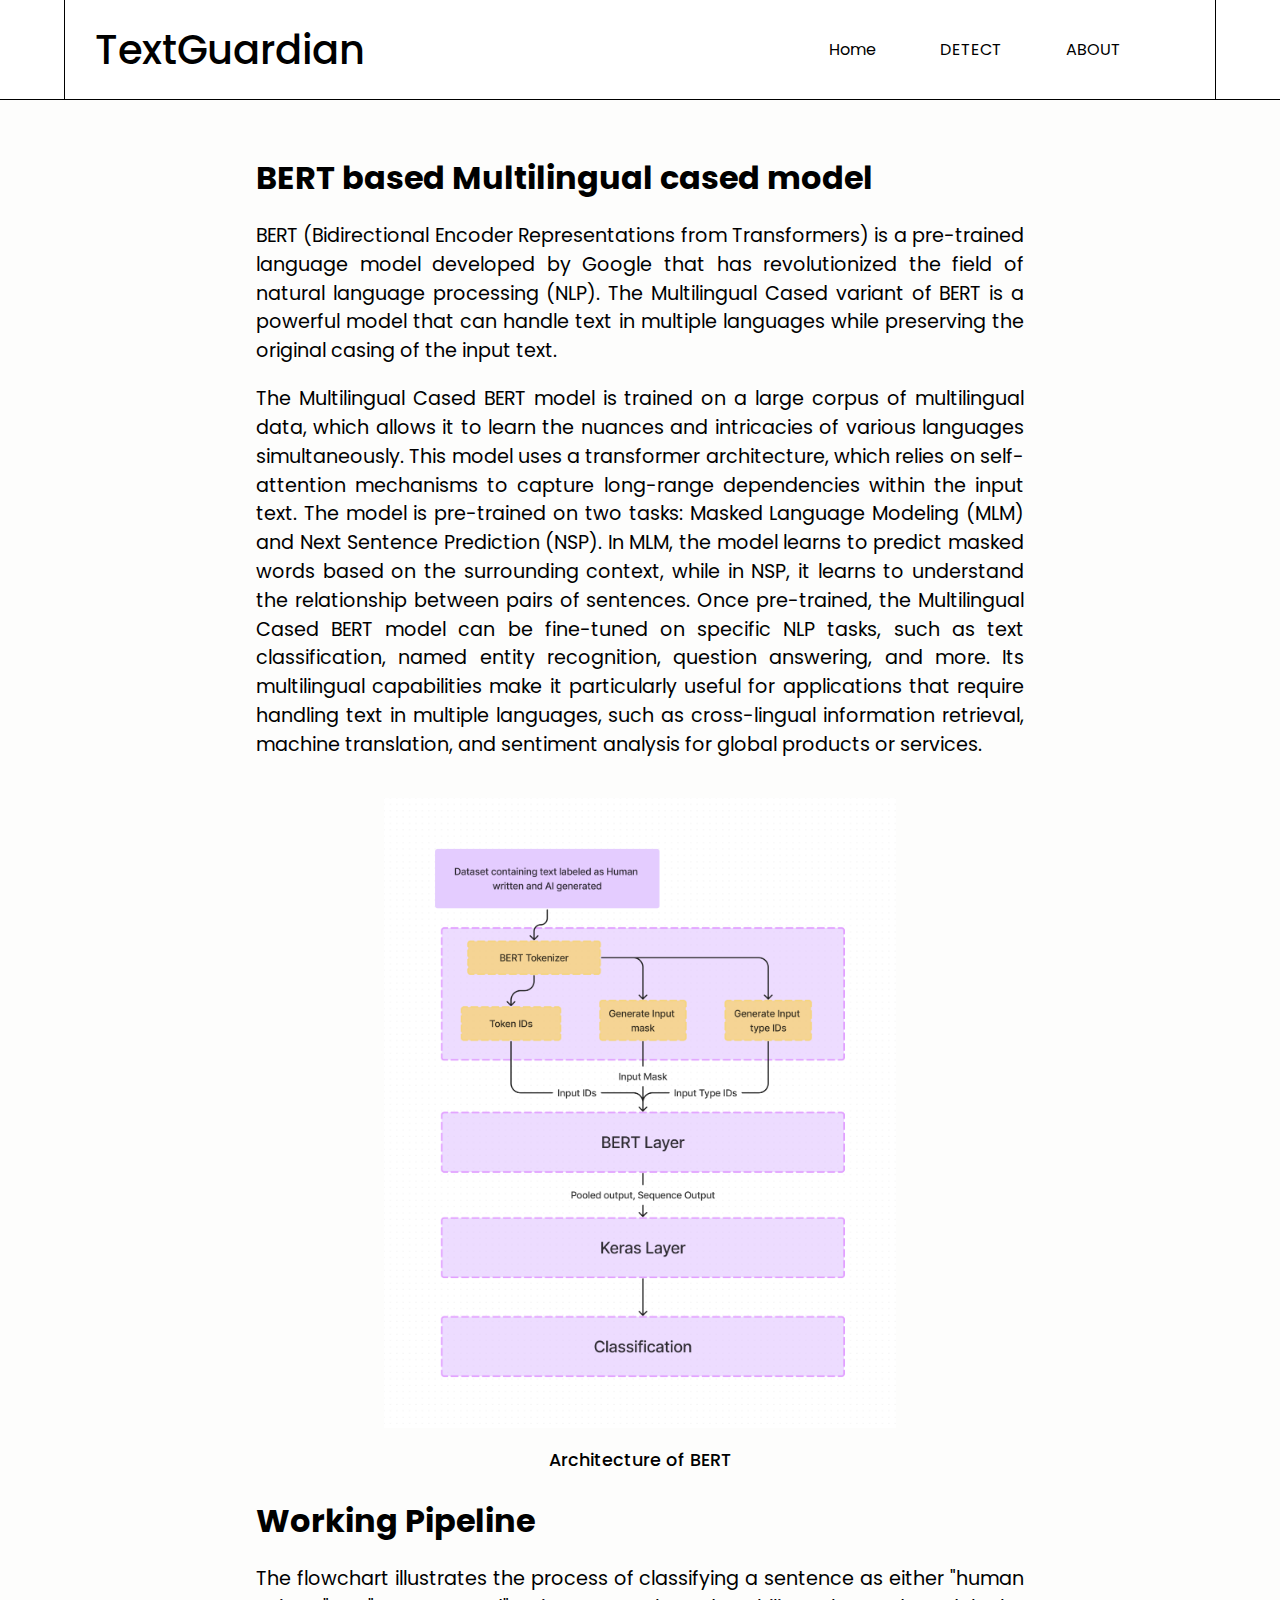
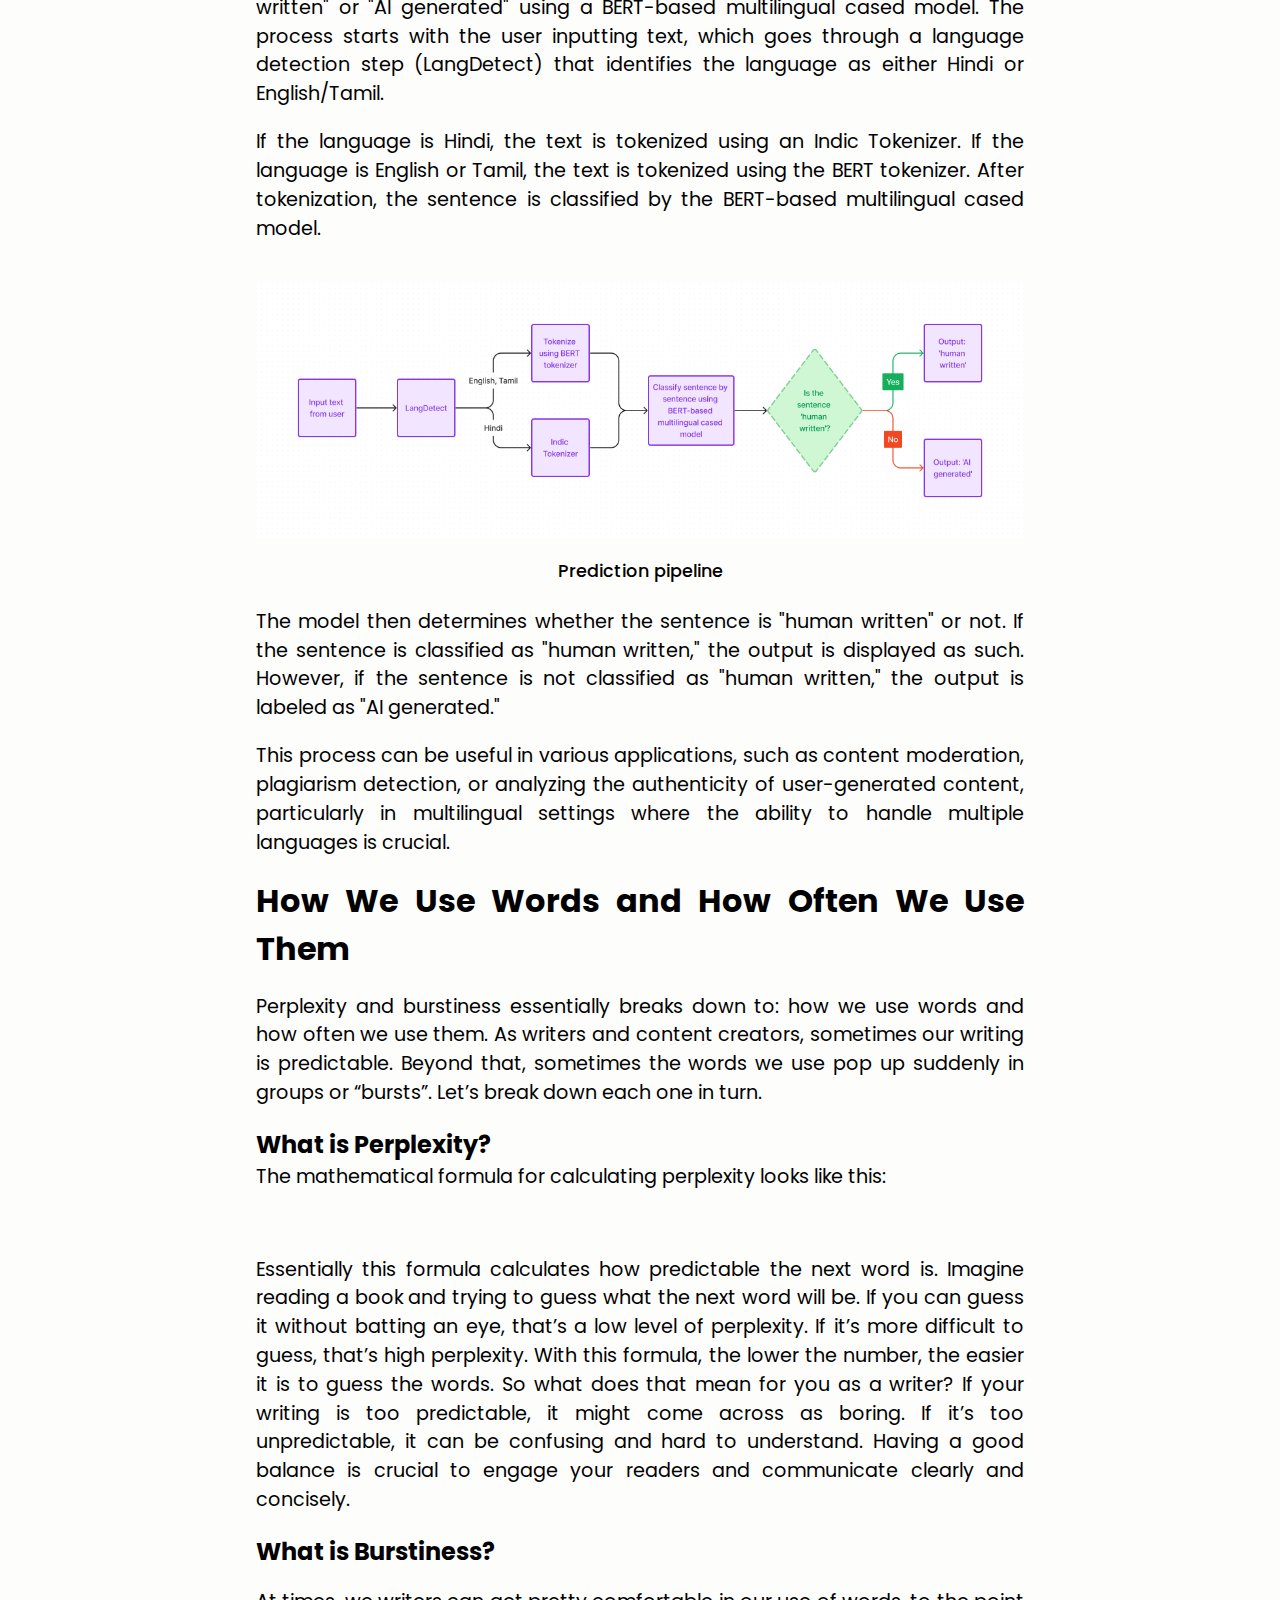
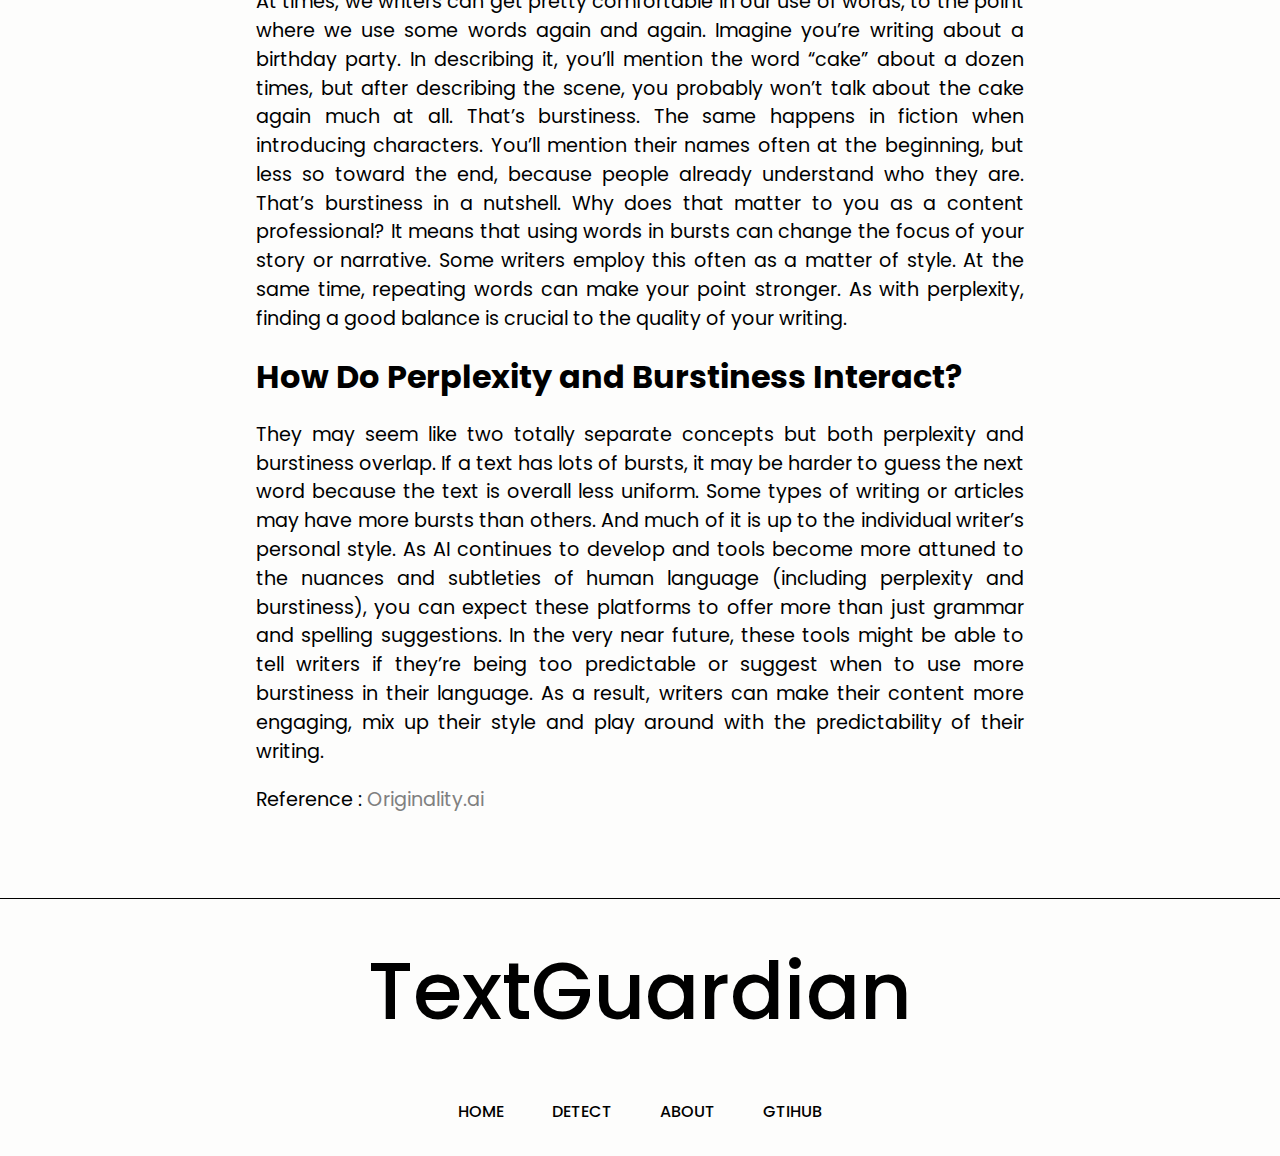
==== templates/about.html @ bb66eed3 "First commit" ====
<!DOCTYPE html>
<html lang="en">
  <head>
    <meta charset="UTF-8" />
    <meta name="viewport" content="width=device-width, initial-scale=1.0" />
    <link rel="stylesheet" href="../static/about.css" />
    <link
      href="https://cdn.jsdelivr.net/npm/remixicon@4.2.0/fonts/remixicon.css"
      rel="stylesheet"
    />
    <link
      rel="shortcut icon"
      href="../static/favicon.png"
      type="image/x-icon"
    />
    <title>TextGuardian</title>
  </head>
  <body>
    <div id="main">
      <div class="nav">
        <div class="nav-container">
          <div class="logo">
            <a href="/" class="lg-logo">TextGuardian</a>
            <a href="/" class="sm-logo">TG</a>
          </div>
          <div class="menu">
            <a href="/">Home</a>
            <a href="/detect">DETECT</a>
            <a href="/about">ABOUT</a>
            <a href="https://github.com/Asrar-Ahammad/TextGuardian">
              <i class="ri-github-fill"></i>
            </a>
          </div>
          <div class="menu-res">
            <a href="/">Home</a>
            <a href="/detect">DETECT</a>
            <a href="/about">ABOUT</a>
            <a href="https://github.com/Asrar-Ahammad/TextGuardian">
              <i class="ri-github-fill"></i>
            </a>
          </div>
          <div class="menu-icon">
            <i class="ri-menu-line"></i>
          </div>
        </div>
      </div>
      <div class="explain">
        <h3>BERT based Multilingual cased model</h3>
        <p>
          BERT (Bidirectional Encoder Representations from Transformers) is a
          pre-trained language model developed by Google that has revolutionized
          the field of natural language processing (NLP). The Multilingual Cased
          variant of BERT is a powerful model that can handle text in multiple
          languages while preserving the original casing of the input text.
        </p>
        <p>
          The Multilingual Cased BERT model is trained on a large corpus of
          multilingual data, which allows it to learn the nuances and
          intricacies of various languages simultaneously. This model uses a
          transformer architecture, which relies on self-attention mechanisms to
          capture long-range dependencies within the input text. The model is
          pre-trained on two tasks: Masked Language Modeling (MLM) and Next
          Sentence Prediction (NSP). In MLM, the model learns to predict masked
          words based on the surrounding context, while in NSP, it learns to
          understand the relationship between pairs of sentences. Once
          pre-trained, the Multilingual Cased BERT model can be fine-tuned on
          specific NLP tasks, such as text classification, named entity
          recognition, question answering, and more. Its multilingual
          capabilities make it particularly useful for applications that require
          handling text in multiple languages, such as cross-lingual information
          retrieval, machine translation, and sentiment analysis for global
          products or services.
        </p>
        <div class="img-center">
          <img
            src="../static/BERT architecture 1.png"
            class="architecture"
            alt=""
          />
          <h4>Architecture of BERT</h4>
        </div>
        <h3>Working Pipeline</h3>
        <p>
          The flowchart illustrates the process of classifying a sentence as
          either "human written" or "AI generated" using a BERT-based
          multilingual cased model. The process starts with the user inputting
          text, which goes through a language detection step (LangDetect) that
          identifies the language as either Hindi or English/Tamil.
        </p>
        <p>
          If the language is Hindi, the text is tokenized using an Indic
          Tokenizer. If the language is English or Tamil, the text is tokenized
          using the BERT tokenizer. After tokenization, the sentence is
          classified by the BERT-based multilingual cased model.
        </p>
        <div class="img-center">
          <img
            src="../static/Prediction workflow.png"
            class="prediction-workflow"
            alt=""
          />
          <h4>Prediction pipeline</h4>
        </div>
        <p>
          The model then determines whether the sentence is "human written" or
          not. If the sentence is classified as "human written," the output is
          displayed as such. However, if the sentence is not classified as
          "human written," the output is labeled as "AI generated."
        </p>
        <p>
          This process can be useful in various applications, such as content
          moderation, plagiarism detection, or analyzing the authenticity of
          user-generated content, particularly in multilingual settings where
          the ability to handle multiple languages is crucial.
        </p>
        <h3>How We Use Words and How Often We Use Them</h3>
        <p>
          Perplexity and burstiness essentially breaks down to: how we use words
          and how often we use them. As writers and content creators, sometimes
          our writing is predictable. Beyond that, sometimes the words we use
          pop up suddenly in groups or “bursts”. Let’s break down each one in
          turn.
        </p>
        <h4>What is Perplexity?</h4>
        <h5>
          The mathematical formula for calculating perplexity looks like this:
        </h5>
        <img
          src="https://assets-global.website-files.com/63ee996e404f640fa6b177c9/64e2315e1d1c34380ee14a7f_mathematical-formula-for-calculating-perplexity.jpg"
          alt=""
        />
        <p>
          Essentially this formula calculates how predictable the next word is.
          Imagine reading a book and trying to guess what the next word will be.
          If you can guess it without batting an eye, that’s a low level of
          perplexity. If it’s more difficult to guess, that’s high perplexity.
          With this formula, the lower the number, the easier it is to guess the
          words. So what does that mean for you as a writer? If your writing is
          too predictable, it might come across as boring. If it’s too
          unpredictable, it can be confusing and hard to understand. Having a
          good balance is crucial to engage your readers and communicate clearly
          and concisely.
        </p>
        <h4>What is Burstiness?</h4>
        <p>
          At times, we writers can get pretty comfortable in our use of words,
          to the point where we use some words again and again. Imagine you’re
          writing about a birthday party. In describing it, you’ll mention the
          word “cake” about a dozen times, but after describing the scene, you
          probably won’t talk about the cake again much at all. That’s
          burstiness. The same happens in fiction when introducing characters.
          You’ll mention their names often at the beginning, but less so toward
          the end, because people already understand who they are. That’s
          burstiness in a nutshell. Why does that matter to you as a content
          professional? It means that using words in bursts can change the focus
          of your story or narrative. Some writers employ this often as a matter
          of style. At the same time, repeating words can make your point
          stronger. As with perplexity, finding a good balance is crucial to the
          quality of your writing.
        </p>
        <h3>How Do Perplexity and Burstiness Interact?</h3>
        <p>
          They may seem like two totally separate concepts but both perplexity
          and burstiness overlap. If a text has lots of bursts, it may be harder
          to guess the next word because the text is overall less uniform. Some
          types of writing or articles may have more bursts than others. And
          much of it is up to the individual writer’s personal style. As AI
          continues to develop and tools become more attuned to the nuances and
          subtleties of human language (including perplexity and burstiness),
          you can expect these platforms to offer more than just grammar and
          spelling suggestions. In the very near future, these tools might be
          able to tell writers if they’re being too predictable or suggest when
          to use more burstiness in their language. As a result, writers can
          make their content more engaging, mix up their style and play around
          with the predictability of their writing.
        </p>
        <p>
          Reference :
          <a
            href="https://originality.ai/blog/perplexity-and-burstiness-in-writing"
            >Originality.ai</a
          >
        </p>
      </div>
      <div id="footer">
        <div class="footer-logo">
          <h3>TextGuardian</h3>
        </div>
        <div class="footer-menu">
          <a href="/">HOME</a>
          <a href="/detect">DETECT</a>
          <a href="/about">ABOUT</a>
          <a href="https://github.com/Asrar-Ahammad/TextGuardian">GTIHUB</a>
        </div>
      </div>
    </div>
  </body>
  <script src="../static/script.js"></script>
</html>
---- static/about.css ----
@import url("https://fonts.googleapis.com/css2?family=Poppins:ital,wght@0,100;0,200;0,300;0,400;0,500;0,600;0,700;0,800;0,900;1,100;1,200;1,300;1,400;1,500;1,600;1,700;1,800;1,900&display=swap");

* {
  margin: 0;
  padding: 0;
  box-sizing: border-box;
  font-family: "Poppins", sans-serif;
}

html,
body {
  height: 100%;
  width: 100%;
  background-color: #fdfdfc;
}

a {
  text-decoration: none;
  color: black;
}

#main {
  height: 100%;
}

/* =============== Navbar ================== */

.nav {
  width: 100%;
  height: 100px;
  display: flex;
  align-items: center;
  justify-content: center;
  border-bottom: 1px solid black;
  position: fixed;
  top: 0;
  z-index: 9;
  background-color: white;
}

.logo a {
  font-size: 2.5rem;
  font-weight: 500;
}

.nav-container {
  width: 90%;
  height: 100px;
  padding: 30px;
  display: flex;
  align-items: center;
  justify-content: space-between;
  border-left: 1px solid black;
  border-right: 1px solid black;
  position: relative;
}

.menu i {
  font-size: 1.75rem;
}

.menu {
  display: flex;
  align-items: center;
  gap: 4rem;
}

.menu a:hover {
  text-decoration: underline;
}

/* ============= Explain section ================ */
.explain {
  padding: 5vw 20vw;
  text-align: justify;
  margin-top: 90px;
  width: 100%;
}
.explain h3 {
  font-size: 2rem;
  margin-bottom: 1.25rem;
}
.explain h4 {
  font-size: 1.5rem;
}
.explain h5 {
  text-align: left;
  font-weight: 400;
  font-size: 1.2rem;
}
.explain p {
  font-size: 1.2rem;
  margin: 1.2rem 0;
  line-height: 1.5;
}
.explain img {
  margin: 1.2rem 0;
}

.explain a {
  color: grey;
}
.explain a:hover {
  text-decoration: underline;
}

.architecture{
  text-align: center;
  height: 70vh;
}
.prediction-workflow{
  width: 60vw;
}

.img-center{
  width: 100%;
  display: flex;
  align-items: center;
  justify-content: center;
  flex-direction: column;
  margin-bottom: 1.5rem;
}
.img-center h4{
  font-size: 1.1rem;
  font-weight: 500;
}
/* ============== Footer ============= */
#footer {
  height: fit-content;
  padding: 2rem 0;
  border-top: 1px solid black;
  display: flex;
  align-items: center;
  justify-content: center;
  flex-direction: column;
}

.footer-logo h3 {
  font-size: 5rem;
  font-weight: 500;
}

.footer-menu {
  display: flex;
  align-items: center;
  justify-content: center;
  gap: 3rem;
  margin-top: 3rem;
}

.footer-menu a {
  font-weight: 450;
}

.footer-menu a:hover {
  text-decoration: underline;
}

/* ========= responsive ======== */
.sm-logo{
  display: none;
}

.menu-icon {
  display: none;
}

.menu-res {
  display: none;
}

@media (max-width: 768px) {
  .menu-icon {
    display: block;
    font-size: 1.75rem;
  }

  .menu {
    display: none;
  }

  .menu-res {
    display: none;
    position: absolute;
    border: 1px solid black;
    background-color: #fdfdfc;
    top: 80%;
    right: 5%;
    height: fit-content;
    width: 45%;
    flex-direction: column;
    padding: 3rem 0;
    font-size: 1.25rem;
    align-items: center;
    gap: 2rem;
  }
  .hero-heading h1 {
    font-size: 2rem;
    width: 90%;
  }
  .heading h1 {
    font-size: 1.75rem;
  }

  .home-section {
    background-image: url("./heroimg.webp");
  }
  .sm-logo {
    display: block;
  }
  .lg-logo {
    display: none;
  }

  .explain img {
    width: 90%;
  }

  .explain {
    padding: 5vw 7vw;
    text-align: justify;
  }
  .explain h3 {
    font-size: 1.5rem;
    margin-bottom: 1.25rem;
  }

  .footer-logo h3 {
    font-size: 2.5rem;
  }

  .footer-menu {
    flex-direction: column;
  }
}
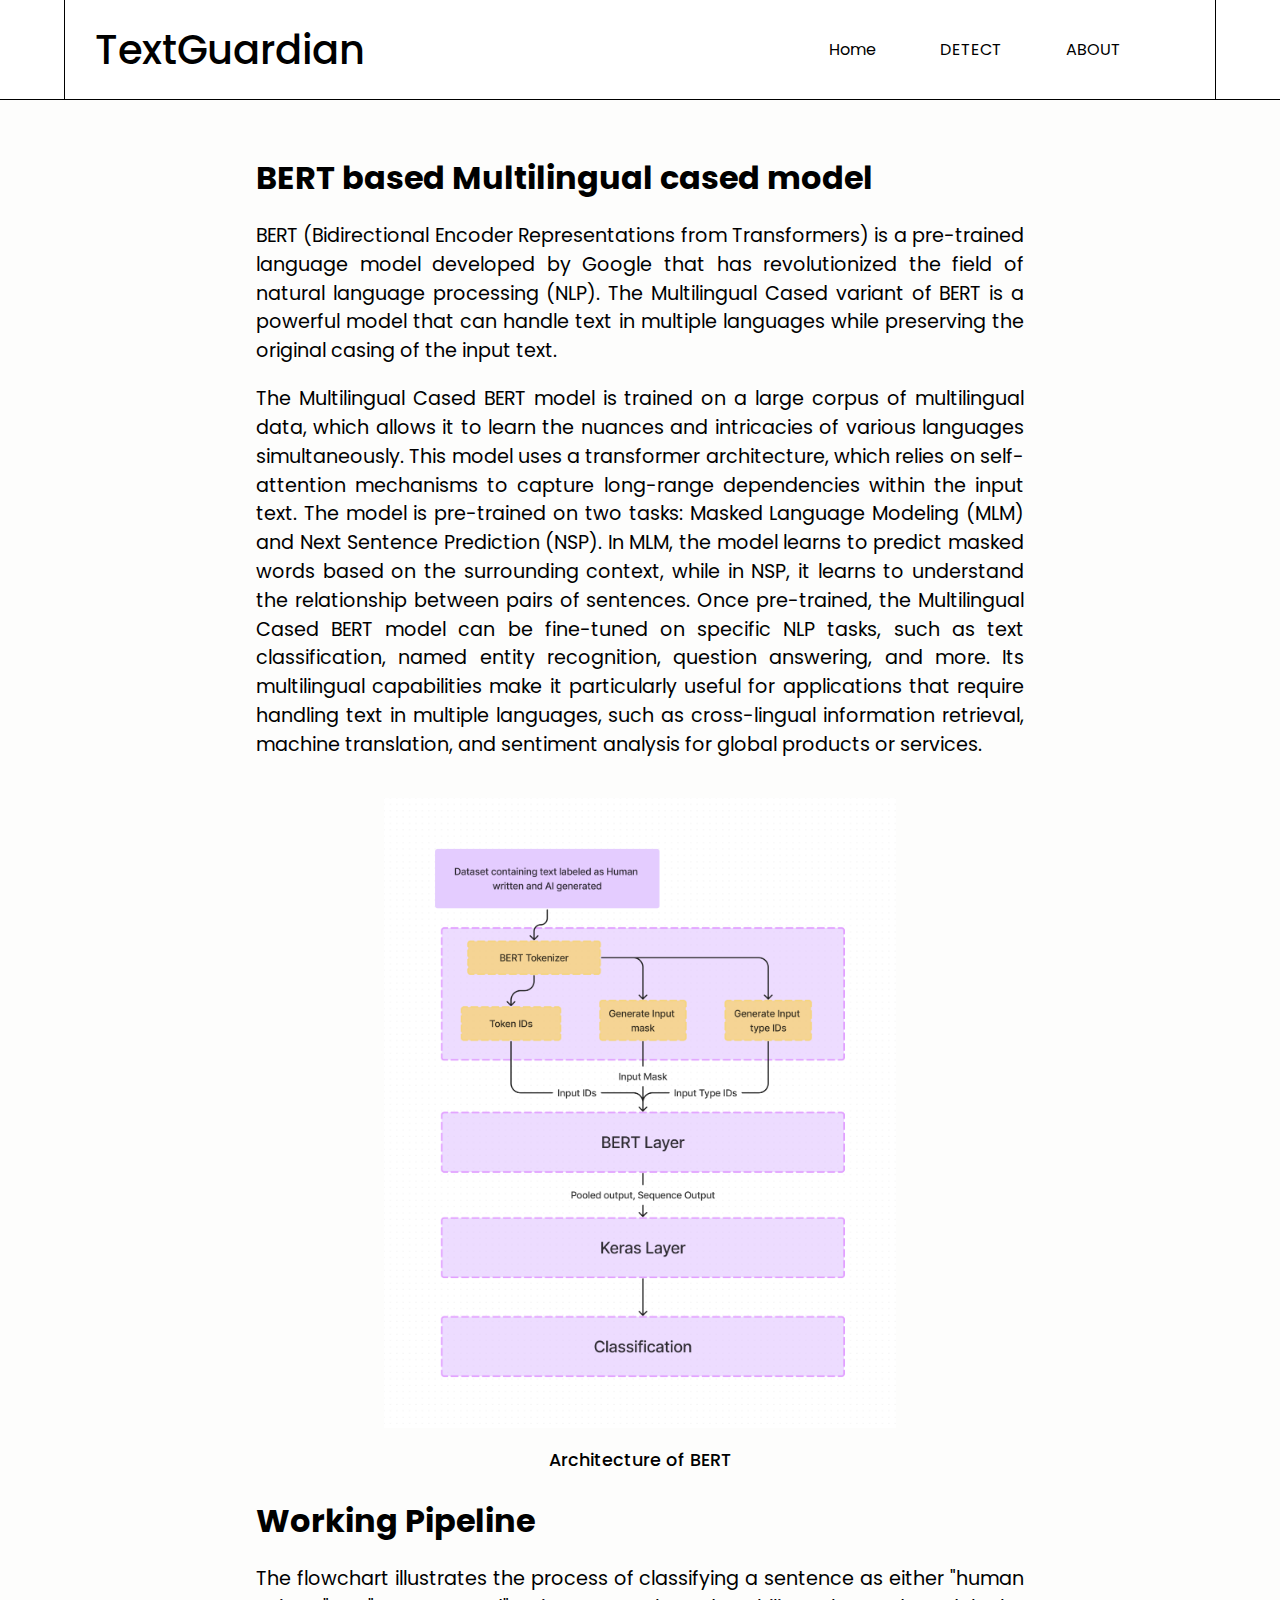
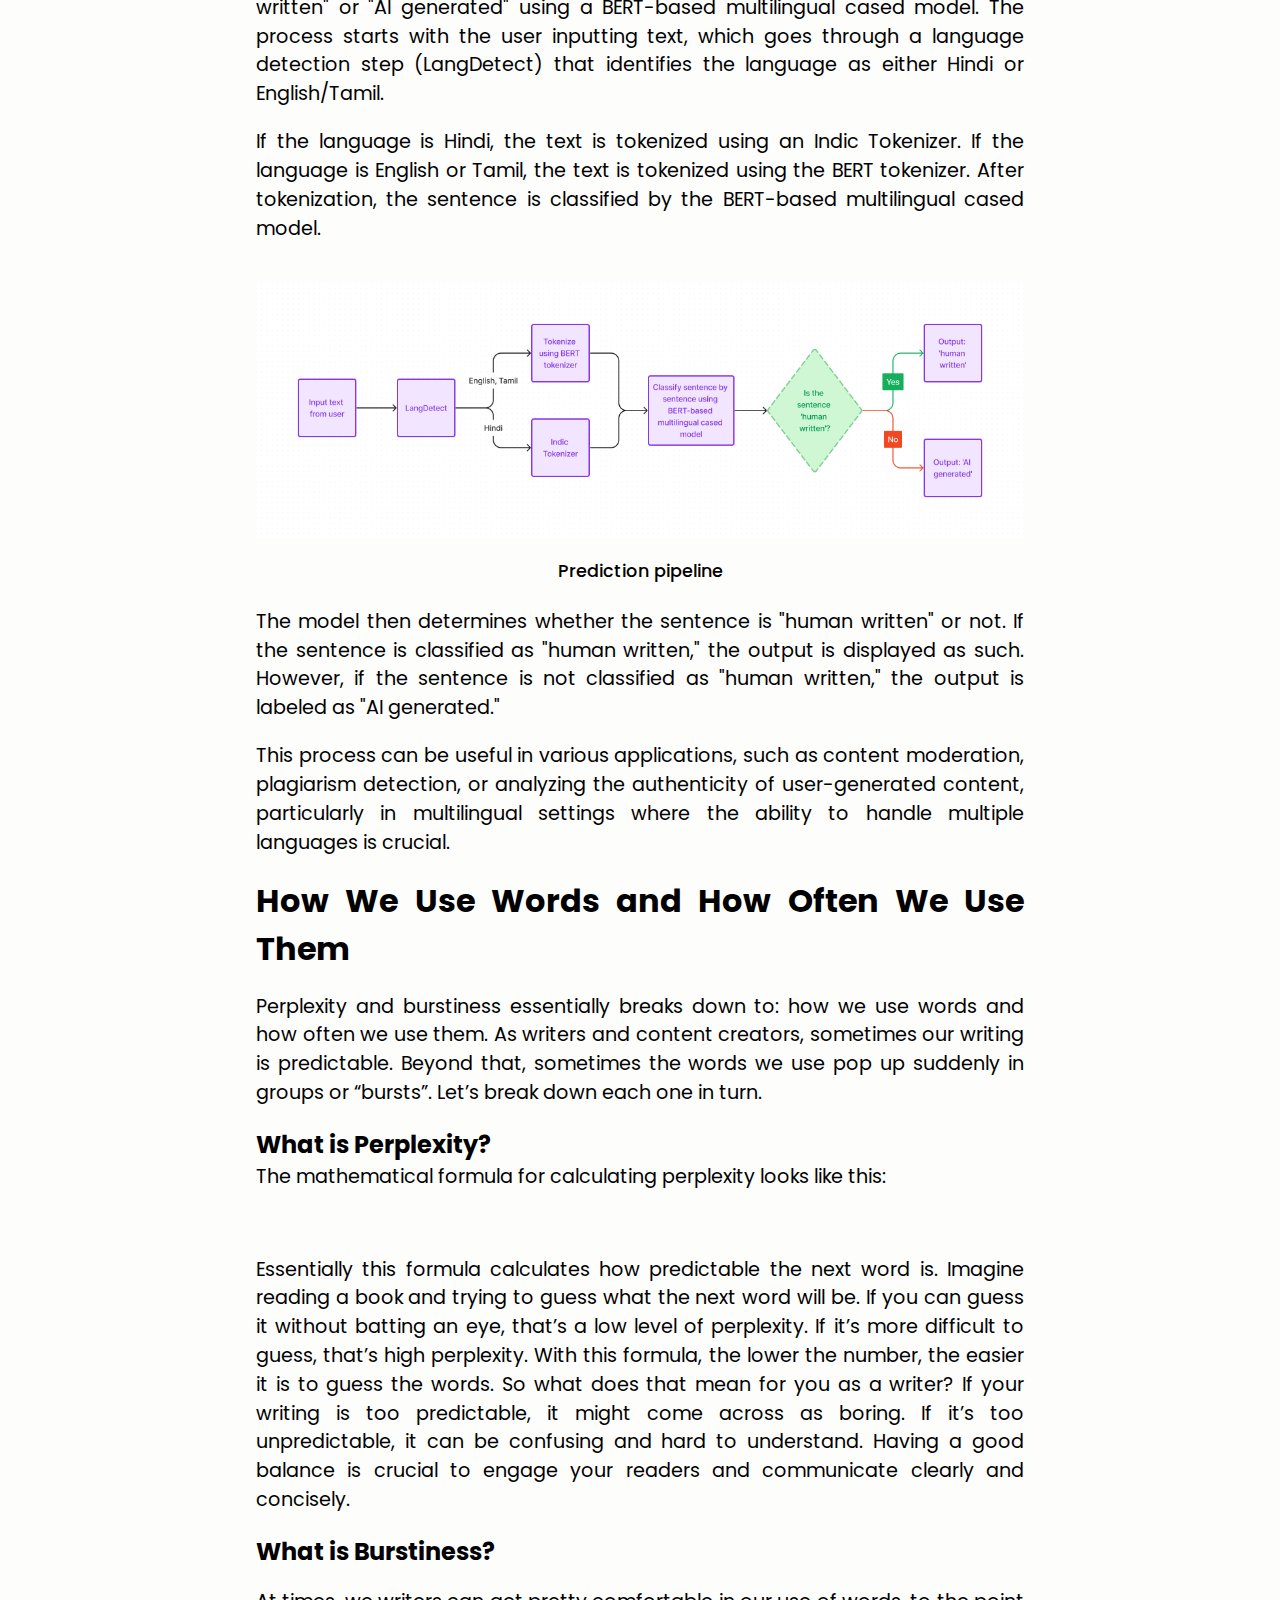
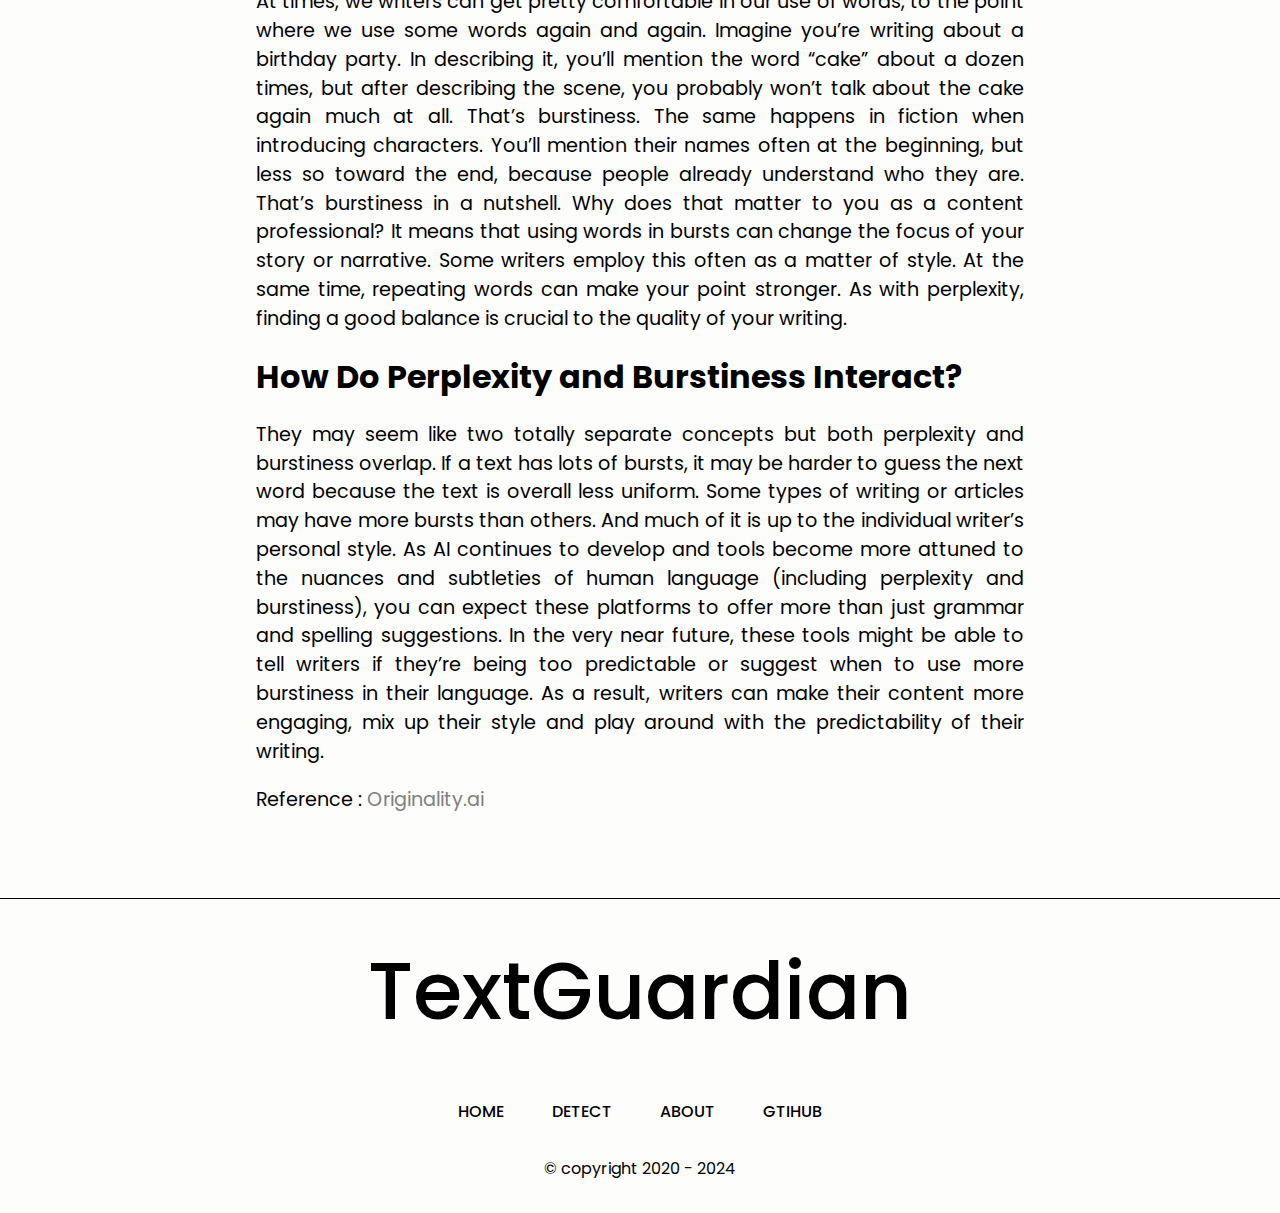
==== commit dc311eb2: "Added copyright" ====
--- a/templates/about.html
+++ b/templates/about.html
@@ -3,7 +3,7 @@
   <head>
     <meta charset="UTF-8" />
     <meta name="viewport" content="width=device-width, initial-scale=1.0" />
-    <link rel="stylesheet" href="../static/about.css" />
+    <link rel="stylesheet" href="../static/css/about.css" />
     <link
       href="https://cdn.jsdelivr.net/npm/remixicon@4.2.0/fonts/remixicon.css"
       rel="stylesheet"
@@ -27,7 +27,7 @@
             <a href="/">Home</a>
             <a href="/detect">DETECT</a>
             <a href="/about">ABOUT</a>
-            <a href="https://github.com/Asrar-Ahammad/TextGuardian">
+            <a href="https://github.com/Asrar-Ahammad/text-classification">
               <i class="ri-github-fill"></i>
             </a>
           </div>
@@ -35,7 +35,7 @@
             <a href="/">Home</a>
             <a href="/detect">DETECT</a>
             <a href="/about">ABOUT</a>
-            <a href="https://github.com/Asrar-Ahammad/TextGuardian">
+            <a href="https://github.com/Asrar-Ahammad/text-classification">
               <i class="ri-github-fill"></i>
             </a>
           </div>
@@ -73,7 +73,7 @@
         </p>
         <div class="img-center">
           <img
-            src="../static/BERT architecture 1.png"
+            src="../static/images/BERT architecture 1.png"
             class="architecture"
             alt=""
           />
@@ -95,7 +95,7 @@
         </p>
         <div class="img-center">
           <img
-            src="../static/Prediction workflow.png"
+            src="../static/images/Prediction workflow.png"
             class="prediction-workflow"
             alt=""
           />
@@ -190,10 +190,11 @@
           <a href="/">HOME</a>
           <a href="/detect">DETECT</a>
           <a href="/about">ABOUT</a>
-          <a href="https://github.com/Asrar-Ahammad/TextGuardian">GTIHUB</a>
-        </div>
+          <a href="https://github.com/Asrar-Ahammad/text-classification">GTIHUB</a>
+        </div>
+        <p style="margin-top: 2rem;">© copyright 2020 - 2024</p>
       </div>
     </div>
   </body>
-  <script src="../static/script.js"></script>
+  <script src="../static/js/script.js"></script>
 </html>
--- a/static/css/about.css
+++ b/static/css/about.css
@@ -0,0 +1,239 @@
+@import url("https://fonts.googleapis.com/css2?family=Poppins:ital,wght@0,100;0,200;0,300;0,400;0,500;0,600;0,700;0,800;0,900;1,100;1,200;1,300;1,400;1,500;1,600;1,700;1,800;1,900&display=swap");
+
+* {
+  margin: 0;
+  padding: 0;
+  box-sizing: border-box;
+  font-family: "Poppins", sans-serif;
+}
+
+html,
+body {
+  height: 100%;
+  width: 100%;
+  background-color: #fdfdfc;
+}
+
+a {
+  text-decoration: none;
+  color: black;
+}
+
+#main {
+  height: 100%;
+}
+
+/* =============== Navbar ================== */
+
+.nav {
+  width: 100%;
+  height: 100px;
+  display: flex;
+  align-items: center;
+  justify-content: center;
+  border-bottom: 1px solid black;
+  position: fixed;
+  top: 0;
+  z-index: 9;
+  background-color: white;
+}
+
+.logo a {
+  font-size: 2.5rem;
+  font-weight: 500;
+}
+
+.nav-container {
+  width: 90%;
+  height: 100px;
+  padding: 30px;
+  display: flex;
+  align-items: center;
+  justify-content: space-between;
+  border-left: 1px solid black;
+  border-right: 1px solid black;
+  position: relative;
+}
+
+.menu i {
+  font-size: 1.75rem;
+}
+
+.menu {
+  display: flex;
+  align-items: center;
+  gap: 4rem;
+}
+
+.menu a:hover {
+  text-decoration: underline;
+}
+
+.menu a:nth-child(4):hover{
+  text-decoration: none;
+}
+
+/* ============= Explain section ================ */
+.explain {
+  padding: 5vw 20vw;
+  text-align: justify;
+  margin-top: 90px;
+  width: 100%;
+}
+.explain h3 {
+  font-size: 2rem;
+  margin-bottom: 1.25rem;
+}
+.explain h4 {
+  font-size: 1.5rem;
+}
+.explain h5 {
+  text-align: left;
+  font-weight: 400;
+  font-size: 1.2rem;
+}
+.explain p {
+  font-size: 1.2rem;
+  margin: 1.2rem 0;
+  line-height: 1.5;
+}
+.explain img {
+  margin: 1.2rem 0;
+}
+
+.explain a {
+  color: grey;
+}
+.explain a:hover {
+  text-decoration: underline;
+}
+
+.architecture{
+  text-align: center;
+  height: 70vh;
+}
+.prediction-workflow{
+  width: 60vw;
+}
+
+.img-center{
+  width: 100%;
+  display: flex;
+  align-items: center;
+  justify-content: center;
+  flex-direction: column;
+  margin-bottom: 1.5rem;
+}
+.img-center h4{
+  font-size: 1.1rem;
+  font-weight: 500;
+}
+/* ============== Footer ============= */
+#footer {
+  height: fit-content;
+  padding: 2rem 0;
+  border-top: 1px solid black;
+  display: flex;
+  align-items: center;
+  justify-content: center;
+  flex-direction: column;
+}
+
+.footer-logo h3 {
+  font-size: 5rem;
+  font-weight: 500;
+}
+
+.footer-menu {
+  display: flex;
+  align-items: center;
+  justify-content: center;
+  gap: 3rem;
+  margin-top: 3rem;
+}
+
+.footer-menu a {
+  font-weight: 450;
+}
+
+.footer-menu a:hover {
+  text-decoration: underline;
+}
+
+/* ========= responsive ======== */
+.sm-logo{
+  display: none;
+}
+
+.menu-icon {
+  display: none;
+}
+
+.menu-res {
+  display: none;
+}
+
+@media (max-width: 768px) {
+  .menu-icon {
+    display: block;
+    font-size: 1.75rem;
+  }
+
+  .menu {
+    display: none;
+  }
+
+  .menu-res {
+    display: none;
+    position: absolute;
+    border: 1px solid black;
+    background-color: #fdfdfc;
+    top: 80%;
+    right: 5%;
+    height: fit-content;
+    width: 45%;
+    flex-direction: column;
+    padding: 3rem 0;
+    font-size: 1.25rem;
+    align-items: center;
+    gap: 2rem;
+  }
+  .hero-heading h1 {
+    font-size: 2rem;
+    width: 90%;
+  }
+  .heading h1 {
+    font-size: 1.75rem;
+  }
+
+  .home-section {
+    background-image: url("./heroimg.webp");
+  }
+  .sm-logo {
+    display: block;
+  }
+  .lg-logo {
+    display: none;
+  }
+
+  .explain img {
+    width: 90%;
+  }
+
+  .explain {
+    padding: 5vw 7vw;
+    text-align: justify;
+  }
+  .explain h3 {
+    font-size: 1.5rem;
+    margin-bottom: 1.25rem;
+  }
+
+  .footer-logo h3 {
+    font-size: 2.5rem;
+  }
+
+  .footer-menu {
+    flex-direction: column;
+  }
+}
